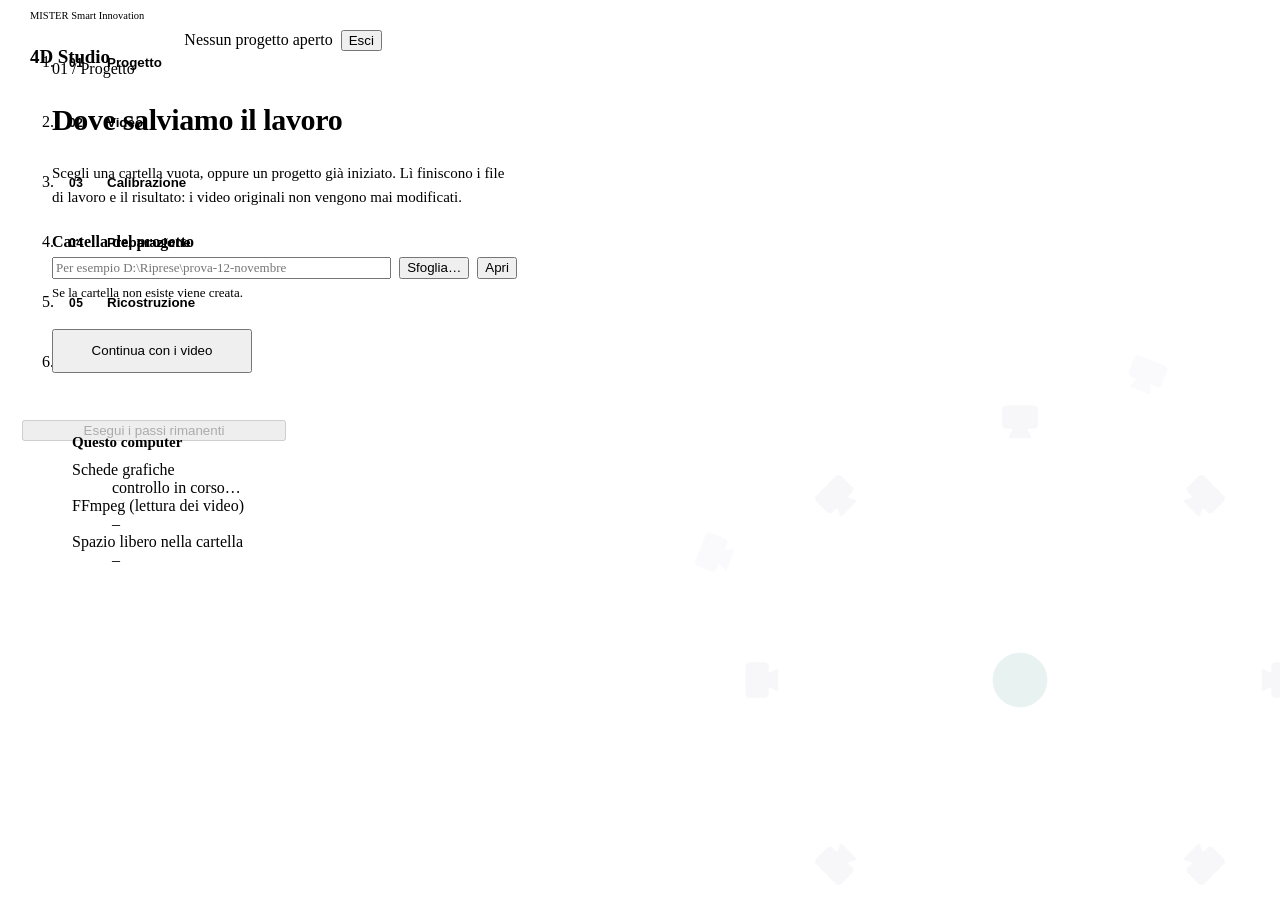
==== src/mister4d/studio/app.html @ fcc140bd "Add MISTER 4D Studio and the MISTER palette MISTER 4D Studio is a guided page for operators who do n" ====
<!doctype html>
<html lang="it">
<head>
<meta charset="utf-8">
<meta name="viewport" content="width=device-width, initial-scale=1">
<meta name="studio-token" content="{{TOKEN}}">
<title>MISTER 4D Studio</title>
<link rel="stylesheet" href="theme.css">
<link rel="stylesheet" href="app.css">
</head>
<body data-theme="light">

<!-- The rig of the MISTER guide: eight cameras around the subject, four raised and offset. -->
<div class="backdrop" aria-hidden="true">
  <svg viewBox="0 0 780 780">
    <circle cx="390" cy="390" r="250"/>
    <circle cx="390" cy="390" r="318" stroke-dasharray="3 9"/>
    <g id="rigCameras"></g>
    <circle class="subject" cx="390" cy="390" r="26"/>
  </svg>
</div>

<header class="panel topbar">
  <div class="brand">
    <p class="eyebrow">MISTER Smart Innovation</p>
    <h1>4D Studio</h1>
  </div>
  <p id="projectName" class="project">Nessun progetto aperto</p>
  <button id="openProject" class="btn quiet" type="button" hidden>Apri la cartella</button>
  <button id="quit" class="btn quiet" type="button">Esci</button>
</header>

<nav class="panel rail" aria-label="Passi del lavoro">
  <ol id="rail"></ol>
  <div class="rail-foot">
    <button id="runAll" class="btn" type="button" disabled>Esegui i passi rimanenti</button>
    <p id="runAllHint" class="hint"></p>
  </div>
</nav>

<main class="panel stage" id="stage" tabindex="-1">

  <section class="step" data-step="progetto" aria-labelledby="t-progetto">
    <p class="eyebrow">01 / Progetto</p>
    <h2 id="t-progetto">Dove salviamo il lavoro</h2>
    <p class="lead">Scegli una cartella vuota, oppure un progetto già iniziato. Lì finiscono i file di lavoro
      e il risultato: i video originali non vengono mai modificati.</p>
    <div class="field">
      <label for="projectPath">Cartella del progetto</label>
      <div class="path-row">
        <input id="projectPath" type="text" autocomplete="off" spellcheck="false"
               placeholder="Per esempio D:\Riprese\prova-12-novembre">
        <button id="pickProject" class="btn" type="button">Sfoglia…</button>
        <button id="useProject" class="btn primary" type="button">Apri</button>
      </div>
      <p class="hint" id="projectHint">Se la cartella non esiste viene creata.</p>
    </div>
    <div class="result" id="computer">
      <h3>Questo computer</h3>
      <dl class="rows">
        <div><dt>Schede grafiche</dt><dd id="sysGpu">controllo in corso…</dd></div>
        <div><dt>FFmpeg (lettura dei video)</dt><dd id="sysFfmpeg">–</dd></div>
        <div><dt>Spazio libero nella cartella</dt><dd id="sysDisk">–</dd></div>
      </dl>
      <p class="note" id="sysNote" hidden></p>
    </div>
  </section>

  <section class="step" data-step="video" aria-labelledby="t-video" hidden>
    <p class="eyebrow">02 / Video</p>
    <h2 id="t-video">Indica le riprese</h2>
    <p class="lead">Servono tre riprese fatte con le stesse camere, ognuna in una cartella con un file per
      camera. Il nome del file è il nome della camera e deve essere lo stesso nelle tre cartelle
      (cam01, cam02, …).</p>
    <ol class="clips">
      <li data-clip="calib">
        <div class="clip-head"><h3>Pannello di calibrazione</h3>
          <p class="hint">Il pannello a riquadri mosso dentro il volume di ripresa.</p></div>
        <div class="path-row"><input type="text" data-path aria-label="Cartella del pannello di calibrazione"
          autocomplete="off" spellcheck="false" placeholder="Cartella con i video">
          <button class="btn" type="button" data-pick>Sfoglia…</button></div>
        <p class="found" data-found></p>
      </li>
      <li data-clip="empty">
        <div class="clip-head"><h3>Set vuoto</h3>
          <p class="hint">Pochi secondi senza soggetto, con la stessa luce della ripresa.</p></div>
        <div class="path-row"><input type="text" data-path aria-label="Cartella del set vuoto"
          autocomplete="off" spellcheck="false" placeholder="Cartella con i video">
          <button class="btn" type="button" data-pick>Sfoglia…</button></div>
        <p class="found" data-found></p>
      </li>
      <li data-clip="take">
        <div class="clip-head"><h3>Ripresa del soggetto</h3>
          <p class="hint">La scena da ricostruire.</p></div>
        <div class="path-row"><input type="text" data-path aria-label="Cartella della ripresa del soggetto"
          autocomplete="off" spellcheck="false" placeholder="Cartella con i video">
          <button class="btn" type="button" data-pick>Sfoglia…</button></div>
        <p class="found" data-found></p>
      </li>
    </ol>
    <div class="problem" id="videoProblems" role="alert" hidden></div>

    <fieldset class="field">
      <legend>Come sono sincronizzate le camere?</legend>
      <div class="choices stack" role="radiogroup">
        <label><input type="radio" name="sync" value="none"><span><b>Via hardware</b>
          <small>trigger o genlock, registrazione avviata insieme</small></span></label>
        <label><input type="radio" name="sync" value="audio"><span><b>Battito di mani</b>
          <small>all'inizio di ogni ripresa, con l'audio registrato</small></span></label>
        <label><input type="radio" name="sync" value="flash"><span><b>Flash o luce accesa di colpo</b>
          <small>visibile da tutte le camere</small></span></label>
      </div>
    </fieldset>
    <div class="field narrow">
      <label for="opt-skip_frames">Fotogrammi da scartare all'inizio</label>
      <input id="opt-skip_frames" data-option="skip_frames" type="number" min="0" step="1" inputmode="numeric">
      <p class="hint">Per togliere il battito di mani, il flash o l'ingresso del soggetto.</p>
    </div>
    <div class="actions"><button class="btn primary" type="button" data-run="video">Controlla i video ed estrai i fotogrammi</button></div>
    <div class="aside" id="exampleBox" hidden>
      <h3>Non hai ancora delle riprese?</h3>
      <p>Puoi provare tutto il percorso con riprese di esempio: un manichino animato visto da quattro
        camere virtuali, con pannello di calibrazione e set vuoto. Per crearle servono alcuni minuti.</p>
      <div class="actions"><button id="makeExample" class="btn" type="button">Crea le riprese di esempio</button></div>
    </div>
  </section>

  <section class="step" data-step="calibrazione" aria-labelledby="t-calibrazione" hidden>
    <p class="eyebrow">03 / Calibrazione</p>
    <h2 id="t-calibrazione">Dove guarda ogni camera</h2>
    <p class="lead">Dal video del pannello si ricavano l'ottica e la posizione di ogni camera. Misura con un
      calibro un riquadro del pannello stampato: è il pannello a fissare la scala di tutto.</p>
    <div class="field-grid">
      <div class="field narrow">
        <label for="opt-square_cm">Lato di un riquadro</label>
        <div class="unit"><input id="opt-square_cm" data-option="square_cm" type="number" min="0.5" step="0.01" inputmode="decimal"><span>cm</span></div>
      </div>
      <div class="field narrow">
        <label for="opt-marker_cm">Lato di un marker</label>
        <div class="unit"><input id="opt-marker_cm" data-option="marker_cm" type="number" min="0.5" step="0.01" inputmode="decimal"><span>cm</span></div>
        <p class="hint">Il quadrato con il disegno dentro il riquadro.</p>
      </div>
    </div>
    <details class="fold advanced">
      <summary>Opzioni avanzate</summary>
      <div class="field-grid">
        <div class="field narrow"><label for="opt-squares_x">Riquadri in larghezza</label>
          <input id="opt-squares_x" data-option="squares_x" type="number" min="3" step="1" inputmode="numeric"></div>
        <div class="field narrow"><label for="opt-squares_y">Riquadri in altezza</label>
          <input id="opt-squares_y" data-option="squares_y" type="number" min="3" step="1" inputmode="numeric"></div>
        <div class="field narrow"><label for="opt-dictionary">Tipo di marker</label>
          <select id="opt-dictionary" data-option="dictionary">
            <option>DICT_4X4_50</option><option>DICT_4X4_100</option><option>DICT_5X5_50</option>
            <option>DICT_5X5_100</option><option>DICT_6X6_50</option><option>DICT_6X6_100</option>
          </select></div>
        <div class="field narrow"><label for="opt-floor_frame">Fotogramma con il pannello a terra</label>
          <input id="opt-floor_frame" data-option="floor_frame" data-empty="null" type="number" min="0" step="1" inputmode="numeric" placeholder="nessuno">
          <p class="hint">Se indicato, il pavimento diventa la quota zero.</p></div>
      </div>
    </details>
    <div class="actions"><button class="btn primary" type="button" data-run="calibrazione">Calibra le camere</button></div>
  </section>

  <section class="step" data-step="preparazione" aria-labelledby="t-preparazione" hidden>
    <p class="eyebrow">04 / Preparazione</p>
    <h2 id="t-preparazione">Isolare il soggetto</h2>
    <p class="lead">Si corregge la distorsione delle ottiche e si separa il soggetto dallo sfondo, confrontando
      ogni fotogramma con il set vuoto.</p>
    <fieldset class="field">
      <legend>Risoluzione di lavoro</legend>
      <div class="choices segmented" role="radiogroup">
        <label><input type="radio" name="downscale" value="1"><span>Piena</span></label>
        <label><input type="radio" name="downscale" value="2"><span>Metà</span></label>
        <label><input type="radio" name="downscale" value="4"><span>Un quarto</span></label>
      </div>
      <p class="hint">Più bassa è più veloce ma con meno dettaglio. Per una prima prova va bene metà.</p>
      <p class="note warn" id="resolutionNote" hidden>Su questo computer non c'è una scheda grafica NVIDIA: scegli
        «Un quarto», altrimenti la ricostruzione richiede molte ore.</p>
    </fieldset>
    <details class="fold advanced">
      <summary>Opzioni avanzate</summary>
      <div class="field-grid">
        <div class="field narrow"><label for="opt-mask_threshold">Soglia delle maschere</label>
          <input id="opt-mask_threshold" data-option="mask_threshold" type="number" min="4" max="120" step="1" inputmode="numeric">
          <p class="hint">Abbassala se nell'anteprima mancano parti del soggetto, alzala se resta dello sfondo.</p></div>
        <label class="check"><input type="checkbox" data-option="keep_shadows"><span>Non togliere le ombre a terra</span></label>
      </div>
    </details>
    <div class="actions"><button class="btn primary" type="button" data-run="preparazione">Prepara immagini e maschere</button></div>
  </section>

  <section class="step" data-step="ricostruzione" aria-labelledby="t-ricostruzione" hidden>
    <p class="eyebrow">05 / Ricostruzione</p>
    <h2 id="t-ricostruzione">Costruire la scena 4D</h2>
    <p class="lead">È il passo lungo: il computer ottimizza la scena usando tutte le schede grafiche. Secondo
      la durata della ripresa e la risoluzione può richiedere da qualche minuto a qualche ora.</p>
    <p class="note warn" id="reducedNote" hidden>Su questo computer non c'è una scheda grafica NVIDIA: la
      ricostruzione viene fatta in versione ridotta, con meno dettaglio e meno passi. Serve a provare il
      percorso, non a giudicare la qualità.</p>
    <div class="field">
      <label for="opt-holdout">Camera di verifica</label>
      <select id="opt-holdout" data-option="holdout"><option value="">Nessuna: usa tutte le camere</option></select>
      <p class="hint">Una camera tenuta fuori permette di misurare la qualità da un punto di vista nuovo, ma
        toglie informazione. Per il risultato da consegnare scegli «Nessuna».</p>
    </div>
    <label class="check"><input type="checkbox" data-option="learn_time_offsets">
      <span>Le camere non hanno sincronizzazione hardware: stima gli scarti di tempo tra una e l'altra</span></label>
    <details class="fold advanced">
      <summary>Opzioni avanzate</summary>
      <div class="field-grid">
        <div class="field narrow"><label for="opt-iterations">Numero di passi</label>
          <input id="opt-iterations" data-option="iterations" data-empty="null" type="number" min="50" step="50" inputmode="numeric" placeholder="automatico">
          <p class="hint">Automatico: 250 per fotogramma, almeno 7000.</p></div>
        <div class="field narrow"><label for="opt-devices">Schede grafiche da usare</label>
          <input id="opt-devices" data-option="devices" type="text" autocomplete="off" spellcheck="false" placeholder="tutte">
          <p class="hint">Per esempio cuda:0 per usarne una sola.</p></div>
      </div>
    </details>
    <div class="actions"><button class="btn primary" type="button" data-run="ricostruzione">Avvia la ricostruzione</button></div>
  </section>

  <section class="step" data-step="risultato" aria-labelledby="t-risultato" hidden>
    <p class="eyebrow">06 / Risultato</p>
    <h2 id="t-risultato">Guardare e consegnare</h2>
    <p class="lead">Si creano il player, un file unico da aprire con doppio clic, e un video dimostrativo.
      Se hai tenuto una camera di verifica viene misurata anche la qualità.</p>
    <div class="actions"><button class="btn primary" type="button" data-run="risultato">Crea player e video</button></div>
  </section>
</main>

<div id="toast" class="panel toast" role="alert" hidden></div>
<script src="app.js"></script>
</body>
</html>
---- src/mister4d/studio/app.css ----
/* MISTER 4D Studio layout. Colours, controls and panels come from theme.css. */

:root { --rail: 272px; --bar: 64px; }
html, body { overflow: hidden; }

/* The rig drawing gives the frosted panels something to sit on, and says what the tool is for. */
.backdrop { position: fixed; inset: 0; z-index: 0; pointer-events: none; overflow: hidden; }
.backdrop svg { position: absolute; right: -150px; bottom: -190px; width: 820px; height: 820px;
  fill: none; stroke: var(--mister-viola); stroke-width: 2; opacity: .5; }
.backdrop rect, .backdrop .lens { fill: rgba(100, 83, 148, .10); }
.backdrop .raised { opacity: .55; }
.backdrop .subject { fill: rgba(36, 135, 127, .22); stroke: var(--mister-verde); }

.panel { position: fixed; z-index: 1; }

/* -------------------------------------------------------------- top bar */
.topbar { top: var(--edge); left: var(--edge); right: var(--edge); height: var(--bar);
  display: flex; align-items: center; gap: 8px; padding: 0 12px 0 22px; }
.brand { display: flex; flex-direction: column; justify-content: center; margin-right: 12px; white-space: nowrap; }
.brand .eyebrow { font-size: 10.5px; line-height: 1.3; }
.brand h1 { font-size: 19px; line-height: 1.2; font-weight: 700; letter-spacing: -.005em; }
.project { flex: 1; min-width: 0; padding-left: 20px; border-left: 1px solid var(--stroke);
  color: var(--text-2); overflow: hidden; text-overflow: ellipsis; white-space: nowrap; }
.project b { color: var(--text); font-weight: 600; }

/* ----------------------------------------------------------------- rail */
.rail { top: calc(var(--edge) + var(--bar) + var(--gap)); left: var(--edge); bottom: var(--edge); width: var(--rail);
  display: flex; flex-direction: column; padding: 10px; }
#rail { flex: 1; display: flex; flex-direction: column; gap: 2px; overflow-y: auto; }
.step-link { display: grid; grid-template-columns: 30px 1fr 22px; align-items: center; column-gap: 8px;
  width: 100%; min-height: 58px; padding: 8px 10px; border: 1px solid transparent; border-radius: var(--r-control);
  background: transparent; text-align: left; cursor: pointer;
  transition: background-color .15s var(--ease), border-color .15s var(--ease); }
.step-link:hover { background: var(--fill); }
.step-link[aria-current="step"] { background: var(--selected); border-color: var(--selected-stroke); }
.step-link .num { font-size: 12px; font-weight: 700; letter-spacing: .05em; color: var(--identity);
  font-variant-numeric: tabular-nums; }
.step-link .name { display: block; font-weight: 600; line-height: 1.3; }
.step-link .state { display: block; font-size: 12px; color: var(--text-3); line-height: 1.35; }
.step-link .mark { width: 20px; height: 20px; border-radius: 50%; border: 1.5px solid var(--stroke-strong);
  display: grid; place-items: center; color: transparent; }
.step-link .mark svg { width: 12px; height: 12px; stroke-width: 3; }
.step-link[data-status="done"] .mark { background: var(--accent-fill); border-color: var(--accent-fill); color: #fff; }
.step-link[data-status="done"] .state { color: var(--accent); }
.step-link[data-status="error"] .mark { border-color: var(--danger); color: var(--danger); }
.step-link[data-status="error"] .state { color: var(--danger); }
/* No spinner, on purpose: this page stays open for hours beside a training
   that needs the whole machine, and a frosted page that animates keeps a
   renderer busy. What is running is marked, and the clock in the step ticks. */
.step-link[data-status="running"] .mark { border-color: var(--accent-fill);
  background: radial-gradient(circle, var(--accent-fill) 0 4px, transparent 4.5px); }
.step-link[data-status="running"] .state { color: var(--accent); }
.rail-foot { padding: 12px 4px 4px; border-top: 1px solid var(--stroke); }
.rail-foot .btn { width: 100%; }
.rail-foot .hint { margin-top: 8px; font-size: 12px; text-align: center; }

/* ---------------------------------------------------------------- stage */
.stage { top: calc(var(--edge) + var(--bar) + var(--gap)); left: calc(var(--edge) + var(--rail) + var(--gap));
  right: var(--edge); bottom: var(--edge); overflow-y: auto; padding: 36px 44px 48px; outline: none; }
.step { max-width: 720px; }
.step > .eyebrow { margin-bottom: 8px; }
.step h2 { font-size: 30px; line-height: 1.15; font-weight: 700; letter-spacing: -.012em; }
.lead { margin-top: 10px; max-width: 62ch; font-size: 15px; line-height: 1.55; color: var(--text-2); }
.step h3 { font-size: 15px; font-weight: 650; }
.hint { font-size: 13px; color: var(--text-3); }

.field { margin: 24px 0 0; padding: 0; border: 0; min-width: 0; }
.field > label, .field > legend { display: block; margin-bottom: 6px; padding: 0; font-weight: 600; }
.field > .hint { margin-top: 6px; max-width: 58ch; }
.field.narrow input, .field.narrow select { width: 100%; max-width: 220px; }
.field select { width: 100%; max-width: 420px; }
.field-grid { display: grid; grid-template-columns: repeat(auto-fill, minmax(220px, 1fr)); column-gap: 24px; align-items: start; }
.unit { display: flex; align-items: center; gap: 8px; }
.unit input { width: 120px; }
.unit span { color: var(--text-3); }
.path-row { display: flex; gap: 8px; }
.path-row input { flex: 1; min-width: 0; font-family: var(--mono); font-size: 13px; }

.choices.stack { flex-direction: column; max-width: 520px; }
.choices.stack span { justify-content: flex-start; flex-wrap: wrap; column-gap: 10px; row-gap: 0;
  min-height: 52px; padding: 8px 14px; white-space: normal; }
.choices.stack b { font-weight: 600; color: var(--text); }
.choices.stack small { font-size: 13px; }
.choices.segmented { max-width: 360px; }

input[type="text"]:disabled, input[type="number"]:disabled, select:disabled,
.choices input:disabled + span { opacity: .55; }
input:disabled, select:disabled { cursor: not-allowed; }
.lead + .note { margin-top: 12px; }
.check { display: flex; align-items: flex-start; gap: 10px; margin-top: 24px; max-width: 60ch; cursor: pointer; }
.check input { width: 18px; height: 18px; margin: 2px 0 0; flex: none; accent-color: var(--mister-viola); }

.clips { margin-top: 24px; display: grid; gap: 10px; }
.clips li { padding: 16px 18px; border: 1px solid var(--stroke); border-radius: var(--r-control); background: var(--glass-solid); }
.clip-head { display: flex; flex-wrap: wrap; align-items: baseline; column-gap: 12px; margin-bottom: 10px; }
.found { margin-top: 8px; font-size: 13px; color: var(--text-3); }
.found.ok { color: var(--accent); }

.actions { display: flex; flex-wrap: wrap; align-items: center; gap: 12px; margin-top: 28px; }
.actions .btn.primary { min-width: 200px; height: 44px; }
.blocked-note { color: var(--text-3); font-size: 13px; }

/* Outcome of a step: what happened, in words, then the numbers. */
.result, .aside { margin-top: 28px; padding: 18px 20px; border: 1px solid var(--stroke);
  border-radius: var(--r-control); background: var(--glass-solid); }
.result h3, .aside h3 { margin-bottom: 8px; }
.result p + p, .aside p + p { margin-top: 8px; }
.aside p { color: var(--text-2); max-width: 60ch; }
.aside .actions { margin-top: 14px; }
.verdict { display: inline-flex; align-items: center; gap: 8px; font-weight: 650; }
.verdict::before { content: ""; width: 10px; height: 10px; border-radius: 50%; background: var(--accent-fill); }
.verdict.fair::before { background: var(--warning); }
.verdict.poor::before { background: var(--danger); }
.result .rows { margin-top: 10px; }
.result .note, .note { margin-top: 10px; font-size: 13px; color: var(--text-2); max-width: 62ch; }
.note.warn { color: var(--warning); }
.result table { width: 100%; margin-top: 12px; border-collapse: collapse; font-size: 13px; }
.result th { padding: 8px 10px; text-align: left; font-weight: 600; color: var(--on-primary); background: var(--primary); }
.result th:first-child { border-radius: 6px 0 0 6px; }
.result th:last-child { border-radius: 0 6px 6px 0; }
.result td { padding: 9px 10px; vertical-align: top; border-bottom: 1px solid var(--stroke); }
.result tr:last-child td { border-bottom: 0; }
.result td.num { font-variant-numeric: tabular-nums; white-space: nowrap; }
.result figure { margin-top: 14px; }
.result figure img, .result video { display: block; width: 100%; border-radius: 8px; background: var(--mister-inchiostro); }
.result figcaption { margin-top: 8px; font-size: 13px; color: var(--text-3); max-width: 62ch; }
.deliver { display: flex; flex-wrap: wrap; gap: 10px; margin-top: 14px; }

.problem { margin-top: 20px; padding: 14px 18px; border: 1px solid var(--danger); border-left-width: 4px;
  border-radius: var(--r-control); background: var(--glass-solid); }
.problem strong { display: block; margin-bottom: 4px; color: var(--danger); }
.problem ul { margin: 0; padding-left: 18px; list-style: disc; }

.progress { margin-top: 24px; padding: 18px 20px; border: 1px solid var(--stroke);
  border-radius: var(--r-control); background: var(--glass-solid); }
.progress .what { font-weight: 600; }
.progress .bar { height: 8px; margin: 12px 0 10px; border-radius: 4px; background: var(--track); overflow: hidden; }
.progress .bar i { display: block; height: 100%; width: 0; border-radius: 4px; background: var(--accent-fill);
  transition: width .4s var(--ease); }
/* Unknown length: a segment that moves one notch each time the state is read. */
.progress .bar.unknown i { width: 12.5%; transition: none; }
.progress .line { display: flex; flex-wrap: wrap; justify-content: space-between; align-items: center; gap: 8px 16px;
  font-size: 13px; color: var(--text-2); font-variant-numeric: tabular-nums; }

/* Folded away: options most sessions never touch, and the technical log. */
details.fold { margin-top: 24px; border-top: 1px solid var(--stroke); border-bottom: 1px solid var(--stroke); }
details.fold > .field-grid { margin-bottom: 20px; }
details.fold .field-grid .field { margin-top: 8px; }
details.fold .check { margin-top: 30px; }
details.tech { margin-top: 28px; }
details.inner { margin-top: 14px; }
details.inner > table { margin: 0 0 16px; }
.outcome { scroll-margin-top: 16px; }
.outcome:empty { display: none; }
pre.log { max-height: 320px; margin: 0 0 20px; padding: 14px 16px; overflow: auto; border-radius: 8px;
  background: var(--mister-inchiostro); color: #dcd8ea; font: 12px/1.55 var(--mono); white-space: pre-wrap; word-break: break-word; }

.toast { left: 50%; bottom: 28px; z-index: 5; transform: translateX(-50%); max-width: min(560px, calc(100vw - 32px));
  padding: 12px 18px; border-color: var(--danger); background: var(--glass-solid); }

.goodbye { position: fixed; inset: 0; z-index: 10; display: grid; place-content: center; gap: 8px; text-align: center;
  background: var(--bg); }
.goodbye h2 { font-size: 26px; }
.goodbye p { color: var(--text-2); }

/* ----------------------------------------------------------- responsive */
@media (max-width: 899px) {
  html, body { overflow: auto; }
  .panel { position: static; }
  html, body { height: auto; min-height: 100%; }
  body { padding: 10px; display: grid; grid-template-columns: minmax(0, 1fr); align-content: start; gap: 10px; }
  .topbar { height: auto; display: grid; grid-template-columns: minmax(0, 1fr) auto; align-items: center;
    gap: 4px 8px; padding: 12px 14px; }
  .brand { grid-area: 1 / 1; margin-right: 0; }
  #quit { grid-area: 1 / 2; }
  .project { grid-area: 2 / 1; padding: 0; border-left: 0; }
  #openProject { grid-area: 2 / 2; }
  .rail { width: auto; }
  #rail { flex-direction: row; overflow-x: auto; scrollbar-width: thin; }
  #rail li { flex: none; }
  .rail-foot { border-top: 0; padding-top: 8px; }
  .step-link { grid-template-columns: 26px auto 20px; min-width: 190px; }
  .stage { padding: 24px 20px 32px; overflow: visible; }
  .step h2 { font-size: 24px; }
  .toast { position: fixed; }
  .path-row { flex-wrap: wrap; }
  .path-row input { flex-basis: 100%; }
}
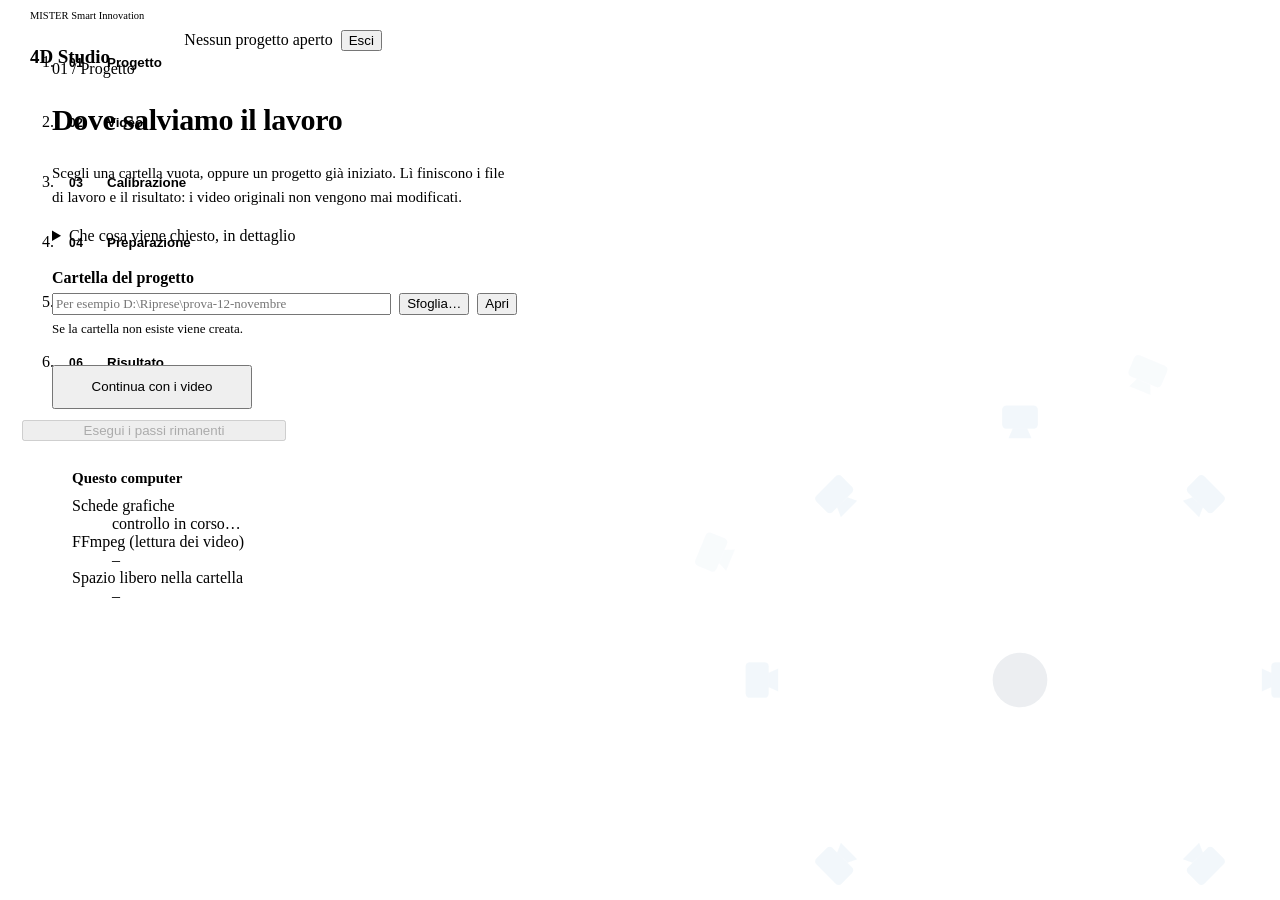
==== commit 15d68c32: "Explain each request in detail, light-only player, plain guide Studio: every step has a folded "Che " ====
--- a/src/mister4d/studio/app.html
+++ b/src/mister4d/studio/app.html
@@ -8,7 +8,7 @@
 <link rel="stylesheet" href="theme.css">
 <link rel="stylesheet" href="app.css">
 </head>
-<body data-theme="light">
+<body>
 
 <!-- The rig of the MISTER guide: eight cameras around the subject, four raised and offset. -->
 <div class="backdrop" aria-hidden="true">
@@ -45,6 +45,19 @@
     <h2 id="t-progetto">Dove salviamo il lavoro</h2>
     <p class="lead">Scegli una cartella vuota, oppure un progetto già iniziato. Lì finiscono i file di lavoro
       e il risultato: i video originali non vengono mai modificati.</p>
+    <details class="fold explain">
+      <summary>Che cosa viene chiesto, in dettaglio</summary>
+      <dl class="explain">
+        <div><dt>La cartella del progetto</dt>
+          <dd>È il posto dove il programma scrive tutto quello che produce: le immagini estratte dai video, la calibrazione, la scena e il risultato. Usa una cartella diversa per ogni ripresa. I video originali restano dove sono e non vengono toccati.</dd></div>
+        <div><dt>Dove metterla</dt>
+          <dd>Su un disco interno veloce e con molto spazio libero. Da ogni video vengono estratte tutte le immagini, una per fotogramma: pochi secondi di ripresa in alta risoluzione con più camere occupano già alcuni gigabyte.</dd></div>
+        <div><dt>Riprendere un lavoro</dt>
+          <dd>Indicando una cartella già usata, il programma ritrova le scelte fatte e i passi già completati, e riparte da lì.</dd></div>
+        <div><dt>Questo computer</dt>
+          <dd>Le schede grafiche NVIDIA fanno il lavoro pesante della ricostruzione: senza, si può solo provare il percorso in versione ridotta. FFmpeg è il programma che legge i file video: se manca va rilanciata l'installazione.</dd></div>
+      </dl>
+    </details>
     <div class="field">
       <label for="projectPath">Cartella del progetto</label>
       <div class="path-row">
@@ -72,6 +85,25 @@
     <p class="lead">Servono tre riprese fatte con le stesse camere, ognuna in una cartella con un file per
       camera. Il nome del file è il nome della camera e deve essere lo stesso nelle tre cartelle
       (cam01, cam02, …).</p>
+    <details class="fold explain">
+      <summary>Che cosa viene chiesto, in dettaglio</summary>
+      <dl class="explain">
+        <div><dt>Perché tre riprese</dt>
+          <dd>Il pannello serve a capire dove si trova e come è orientata ogni camera. Il set vuoto serve a distinguere il soggetto dallo sfondo. La ripresa del soggetto è la scena da ricostruire. Tra una ripresa e l'altra le camere non vanno toccate: stessa posizione, stesso zoom, stesso fuoco, stessa risoluzione. Se una camera viene spostata, le tre riprese vanno rifatte.</dd></div>
+        <div><dt>Come preparare le cartelle</dt>
+          <dd>Una cartella per ripresa, con dentro un file video per camera. Il nome del file è il nome della camera e deve essere identico nelle tre cartelle: per esempio cam01.mp4, cam02.mp4, cam03.mp4. Vanno bene i formati video comuni (MP4, MOV, MKV, MXF).</dd></div>
+        <div><dt>Pannello di calibrazione</dt>
+          <dd>Una persona muove lentamente il pannello stampato dentro lo spazio in cui starà il soggetto, a varie altezze e inclinandolo in direzioni diverse, per 30–60 secondi. Ogni camera deve vederlo più volte, e ogni volta insieme a una camera vicina: è così che le camere vengono collegate tra loro. Il file del pannello da stampare si crea al passo 03.</dd></div>
+        <div><dt>Set vuoto</dt>
+          <dd>Qualche secondo dello spazio di ripresa senza nessuno dentro, con le stesse luci e le stesse impostazioni della ripresa vera. Tutto ciò che cambia rispetto a questo momento verrà considerato parte del soggetto.</dd></div>
+        <div><dt>Sincronizzazione</dt>
+          <dd>Tutte le camere devono mostrare lo stesso istante nello stesso fotogramma. Con trigger o genlock lo fanno già: scegli «Via hardware». Altrimenti il programma riallinea i video cercando un evento comune: un battito di mani forte e secco, se ogni camera registra l'audio, oppure un flash o una luce accesa di colpo, visibile da tutte. L'evento va fatto all'inizio della ripresa del pannello e di quella del soggetto. Il riallineamento è preciso al fotogramma: può restare uno scarto più piccolo, che conta solo con movimenti veloci e si può correggere al passo 05.</dd></div>
+        <div><dt>Fotogrammi da scartare all'inizio</dt>
+          <dd>Dopo l'allineamento, i primi fotogrammi contengono il battito di mani o il flash, e spesso il soggetto che si mette in posizione. Indica quanti saltarne: a 30 fotogrammi al secondo, 30 fotogrammi sono un secondo.</dd></div>
+        <div><dt>Che cosa fa questo passo</dt>
+          <dd>Controlla che i video abbiano la stessa cadenza e la stessa risoluzione, li allinea e ne estrae le immagini. Se una camera ha perso dei fotogrammi durante la registrazione lo segnala, e quegli istanti vengono scartati.</dd></div>
+      </dl>
+    </details>
     <ol class="clips">
       <li data-clip="calib">
         <div class="clip-head"><h3>Pannello di calibrazione</h3>
@@ -130,6 +162,25 @@
     <h2 id="t-calibrazione">Dove guarda ogni camera</h2>
     <p class="lead">Dal video del pannello si ricavano l'ottica e la posizione di ogni camera. Misura con un
       calibro un riquadro del pannello stampato: è il pannello a fissare la scala di tutto.</p>
+    <details class="fold explain">
+      <summary>Che cosa viene chiesto, in dettaglio</summary>
+      <dl class="explain">
+        <div><dt>Il pannello</dt>
+          <dd>È una scacchiera con un disegno diverso in ogni casella bianca: guardandolo, il programma riconosce ogni punto senza ambiguità. Va stampato al 100%, senza adattamento alla pagina, e incollato su un supporto rigido e opaco: se si piega o riflette la luce, la calibrazione peggiora. <span id="boardSize"></span></dd>
+          <dd class="explain-actions">
+            <button id="makeBoard" class="btn" type="button">Crea il file del pannello da stampare</button>
+            <span id="boardDone" class="hint" role="status"></span>
+          </dd></div>
+        <div><dt>Lato di un riquadro</dt>
+          <dd>Dopo la stampa, misura con un calibro o un righello il lato di una casella (nere e bianche sono uguali) e scrivilo in centimetri. Le stampanti non rispettano mai esattamente le misure: conta quella reale. Da questo numero dipende la scala di tutta la scena: se è sbagliato la ricostruzione funziona lo stesso, ma le dimensioni non sono quelle vere.</dd></div>
+        <div><dt>Lato di un marker</dt>
+          <dd>Il marker è il quadrato con il disegno dentro la casella bianca, più piccolo della casella. Si misura allo stesso modo.</dd></div>
+        <div><dt>Opzioni avanzate</dt>
+          <dd>Il numero di riquadri e il tipo di marker descrivono com'è fatto il pannello: cambiali solo se usi un pannello diverso da quello creato qui. «Fotogramma con il pannello a terra» serve se durante la ripresa hai appoggiato per un momento il pannello piatto sul pavimento, al centro della scena e con la stampa verso l'alto: indicando quel fotogramma il pavimento diventa la quota zero. Il numero è quello del file immagine corrispondente, nella cartella lavoro/calibrazione/frames del progetto. Senza, la verticale viene dedotta dall'orientamento delle camere.</dd></div>
+        <div><dt>Che cosa esce</dt>
+          <dd>L'errore in pixel dice di quanto, in media, la posizione ricalcolata dei punti del pannello si scosta da quella vista nelle immagini: sotto mezzo pixel è buono, sopra un pixel la scena viene sfocata. La copertura dice se tra due camere vicine resta un angolo troppo ampio: da quel lato il soggetto può risultare più largo del vero.</dd></div>
+      </dl>
+    </details>
     <div class="field-grid">
       <div class="field narrow">
         <label for="opt-square_cm">Lato di un riquadro</label>
@@ -166,6 +217,23 @@
     <h2 id="t-preparazione">Isolare il soggetto</h2>
     <p class="lead">Si corregge la distorsione delle ottiche e si separa il soggetto dallo sfondo, confrontando
       ogni fotogramma con il set vuoto.</p>
+    <details class="fold explain">
+      <summary>Che cosa viene chiesto, in dettaglio</summary>
+      <dl class="explain">
+        <div><dt>Risoluzione di lavoro</dt>
+          <dd>Le immagini possono essere usate così come sono oppure rimpicciolite. Piena dà il massimo dettaglio ma richiede più tempo e più memoria della scheda grafica. Metà va bene per le prime prove. Un quarto serve per controllare in fretta che tutto il percorso funzioni.</dd></div>
+        <div><dt>Correzione delle ottiche</dt>
+          <dd>Ogni obiettivo deforma un po' l'immagine, soprattutto ai bordi. Con i dati della calibrazione le immagini vengono raddrizzate, così quello che vedono camere diverse può essere confrontato.</dd></div>
+        <div><dt>Maschere</dt>
+          <dd>Per ogni immagine il programma segna quali punti appartengono al soggetto, confrontandola con il set vuoto: è soggetto ciò che è cambiato. Per questo le luci non devono cambiare tra set vuoto e ripresa, e il soggetto non dovrebbe avere lo stesso colore dello sfondo.</dd></div>
+        <div><dt>Soglia delle maschere</dt>
+          <dd>Dice quanto un punto deve essere diverso dal set vuoto per contare come soggetto. Con un valore basso si prende tutto il soggetto ma anche ombre e disturbi; con un valore alto la maschera è più pulita ma può perdere le parti del soggetto simili allo sfondo.</dd></div>
+        <div><dt>Ombre a terra</dt>
+          <dd>L'ombra che il soggetto proietta sul pavimento cambia l'immagine ma non è il soggetto, e di norma viene tolta. Se insieme all'ombra spariscono parti scure vicine al pavimento, come le scarpe, spunta «Non togliere le ombre a terra».</dd></div>
+        <div><dt>Come leggere l'anteprima</dt>
+          <dd>Ogni riga è una camera, in tre momenti della ripresa. Il soggetto deve restare intero e in piena luce, lo sfondo scurito. È il controllo più utile di tutto il percorso: una maschera sbagliata si ritrova nel risultato.</dd></div>
+      </dl>
+    </details>
     <fieldset class="field">
       <legend>Risoluzione di lavoro</legend>
       <div class="choices segmented" role="radiogroup">
@@ -197,6 +265,23 @@
     <p class="note warn" id="reducedNote" hidden>Su questo computer non c'è una scheda grafica NVIDIA: la
       ricostruzione viene fatta in versione ridotta, con meno dettaglio e meno passi. Serve a provare il
       percorso, non a giudicare la qualità.</p>
+    <details class="fold explain">
+      <summary>Che cosa viene chiesto, in dettaglio</summary>
+      <dl class="explain">
+        <div><dt>Che cosa succede</dt>
+          <dd>Dalle sagome viste dalle camere si ricava prima una forma grezza del soggetto, istante per istante. Poi la scena viene descritta con moltissime piccole macchie colorate e sfumate, le gaussiane, che vengono spostate e corrette migliaia di volte finché le immagini calcolate dal punto di vista di ogni camera assomigliano il più possibile a quelle vere.</dd></div>
+        <div><dt>Camera di verifica</dt>
+          <dd>Una camera messa da parte non viene usata per costruire la scena. Alla fine il programma calcola che cosa si vedrebbe dal suo punto di vista e lo confronta con ciò che quella camera ha davvero ripreso: è una misura onesta della qualità. Ha un costo: con poche camere, toglierne una peggiora il risultato. Usala nelle prove; per la versione da consegnare scegli «Nessuna».</dd></div>
+        <div><dt>Scarti di tempo tra le camere</dt>
+          <dd>Senza sincronizzazione hardware le camere scattano in momenti leggermente diversi, fino a mezzo fotogramma. Con movimenti veloci le parti in moto appaiono sdoppiate. Spuntando la casella, il programma stima il piccolo ritardo di ogni camera e ne tiene conto. Funziona solo se nella scena c'è movimento.</dd></div>
+        <div><dt>Numero di passi</dt>
+          <dd>È il numero di correzioni successive. Lasciato vuoto, viene scelto in base alla durata della ripresa. Meno passi fanno prima ma lasciano la scena meno definita.</dd></div>
+        <div><dt>Schede grafiche da usare</dt>
+          <dd>Di norma vengono usate tutte insieme. Indicane una sola se l'altra serve per altro.</dd></div>
+        <div><dt>Durata e interruzione</dt>
+          <dd>Durante il calcolo vedi l'avanzamento e una stima del tempo che resta. Puoi lasciare la pagina aperta e fare altro. Se chiudi il programma o premi «Interrompi», questo passo va rifatto dall'inizio; i passi precedenti restano validi.</dd></div>
+      </dl>
+    </details>
     <div class="field">
       <label for="opt-holdout">Camera di verifica</label>
       <select id="opt-holdout" data-option="holdout"><option value="">Nessuna: usa tutte le camere</option></select>
@@ -224,6 +309,19 @@
     <h2 id="t-risultato">Guardare e consegnare</h2>
     <p class="lead">Si creano il player, un file unico da aprire con doppio clic, e un video dimostrativo.
       Se hai tenuto una camera di verifica viene misurata anche la qualità.</p>
+    <details class="fold explain">
+      <summary>Che cosa viene chiesto, in dettaglio</summary>
+      <dl class="explain">
+        <div><dt>Il player</dt>
+          <dd>È un solo file, player.html, che contiene sia la scena sia il programma per guardarla. Si apre con doppio clic in un browser recente, anche su un altro computer e senza connessione. Dentro si può far partire e fermare la scena, girarle intorno e guardarla dal punto di vista di ciascuna camera.</dd></div>
+        <div><dt>Il video dimostrativo</dt>
+          <dd>orbita.mp4 è un filmato di otto secondi in cui il punto di vista gira intorno al soggetto: serve per mostrare il risultato a chi non può aprire il player.</dd></div>
+        <div><dt>La qualità misurata</dt>
+          <dd>Compare solo se al passo 05 hai tenuto una camera di verifica. «Sagoma corretta» dice quanto il contorno ricostruito coincide con quello vero: 100% è perfetto. «Fedeltà dell'immagine» si misura in decibel: più è alta, più l'immagine ricostruita somiglia a quella vera; sopra 25 è buona. «Sfarfallio» dice quanto l'immagine trema da un fotogramma all'altro oltre il movimento reale: più è bassa, meglio è.</dd></div>
+        <div><dt>Se il risultato non convince</dt>
+          <dd>Le cause più frequenti sono poche camere o camere troppo lontane tra loro (passo 03), maschere imprecise (passo 04) e movimenti veloci con camere non sincronizzate (passo 05).</dd></div>
+      </dl>
+    </details>
     <div class="actions"><button class="btn primary" type="button" data-run="risultato">Crea player e video</button></div>
   </section>
 </main>
--- a/src/mister4d/studio/app.css
+++ b/src/mister4d/studio/app.css
@@ -6,10 +6,10 @@
 /* The rig drawing gives the frosted panels something to sit on, and says what the tool is for. */
 .backdrop { position: fixed; inset: 0; z-index: 0; pointer-events: none; overflow: hidden; }
 .backdrop svg { position: absolute; right: -150px; bottom: -190px; width: 820px; height: 820px;
-  fill: none; stroke: var(--mister-viola); stroke-width: 2; opacity: .5; }
-.backdrop rect, .backdrop .lens { fill: rgba(100, 83, 148, .10); }
+  fill: none; stroke: var(--mister-blu); stroke-width: 2; opacity: .5; }
+.backdrop rect, .backdrop .lens { fill: rgba(8, 106, 175, .10); }
 .backdrop .raised { opacity: .55; }
-.backdrop .subject { fill: rgba(36, 135, 127, .22); stroke: var(--mister-verde); }
+.backdrop .subject { fill: rgba(14, 45, 84, .16); stroke: var(--mister-navy); }
 
 .panel { position: fixed; z-index: 1; }
 
@@ -88,7 +88,7 @@
 input:disabled, select:disabled { cursor: not-allowed; }
 .lead + .note { margin-top: 12px; }
 .check { display: flex; align-items: flex-start; gap: 10px; margin-top: 24px; max-width: 60ch; cursor: pointer; }
-.check input { width: 18px; height: 18px; margin: 2px 0 0; flex: none; accent-color: var(--mister-viola); }
+.check input { width: 18px; height: 18px; margin: 2px 0 0; flex: none; accent-color: var(--primary); }
 
 .clips { margin-top: 24px; display: grid; gap: 10px; }
 .clips li { padding: 16px 18px; border: 1px solid var(--stroke); border-radius: var(--r-control); background: var(--glass-solid); }
@@ -148,12 +148,18 @@
 details.fold .field-grid .field { margin-top: 8px; }
 details.fold .check { margin-top: 30px; }
 details.tech { margin-top: 28px; }
+/* The longer explanation of what a step asks: one term at a time, for whoever wants it. */
+details.explain { margin-top: 18px; }
+dl.explain { display: grid; gap: 14px; max-width: 66ch; margin: 2px 0 20px; }
+dl.explain dt { font-weight: 600; }
+dl.explain dd { margin: 2px 0 0; color: var(--text-2); }
+dl.explain dd.explain-actions { display: flex; flex-wrap: wrap; align-items: center; gap: 8px 12px; margin-top: 10px; }
 details.inner { margin-top: 14px; }
 details.inner > table { margin: 0 0 16px; }
 .outcome { scroll-margin-top: 16px; }
 .outcome:empty { display: none; }
 pre.log { max-height: 320px; margin: 0 0 20px; padding: 14px 16px; overflow: auto; border-radius: 8px;
-  background: var(--mister-inchiostro); color: #dcd8ea; font: 12px/1.55 var(--mono); white-space: pre-wrap; word-break: break-word; }
+  background: var(--mister-navy); color: #dce6f1; font: 12px/1.55 var(--mono); white-space: pre-wrap; word-break: break-word; }
 
 .toast { left: 50%; bottom: 28px; z-index: 5; transform: translateX(-50%); max-width: min(560px, calc(100vw - 32px));
   padding: 12px 18px; border-color: var(--danger); background: var(--glass-solid); }
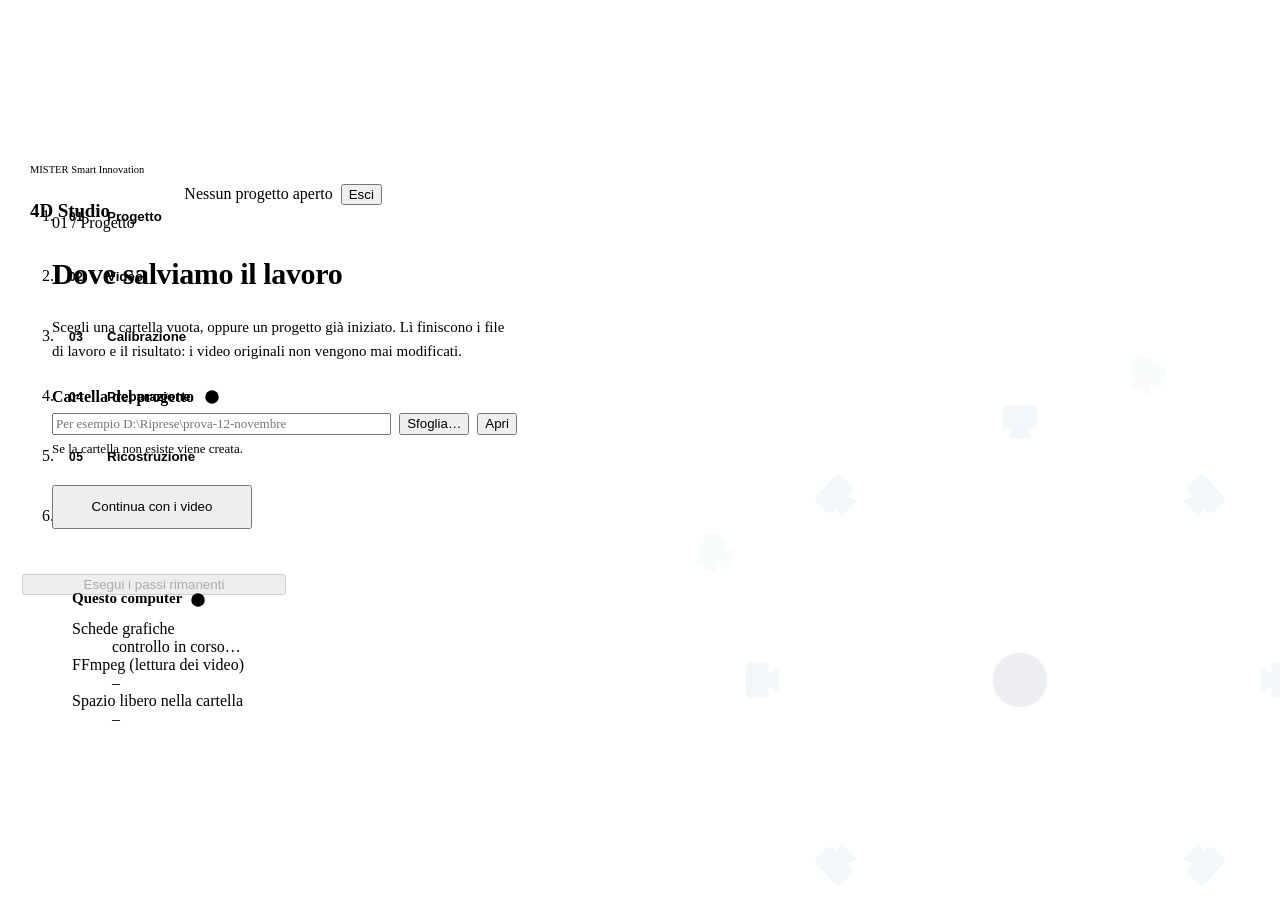
==== commit e6e6c3e0: "Open each explanation from a small "i" beside the request The long explanations of the Studio no lon" ====
--- a/src/mister4d/studio/app.html
+++ b/src/mister4d/studio/app.html
@@ -20,6 +20,8 @@
   </svg>
 </div>
 
+<svg hidden><symbol id="i-info" viewBox="0 0 24 24"><circle cx="12" cy="12" r="9"/><path d="M12 11v6M12 7.2v.6"/></symbol></svg>
+
 <header class="panel topbar">
   <div class="brand">
     <p class="eyebrow">MISTER Smart Innovation</p>
@@ -45,21 +47,8 @@
     <h2 id="t-progetto">Dove salviamo il lavoro</h2>
     <p class="lead">Scegli una cartella vuota, oppure un progetto già iniziato. Lì finiscono i file di lavoro
       e il risultato: i video originali non vengono mai modificati.</p>
-    <details class="fold explain">
-      <summary>Che cosa viene chiesto, in dettaglio</summary>
-      <dl class="explain">
-        <div><dt>La cartella del progetto</dt>
-          <dd>È il posto dove il programma scrive tutto quello che produce: le immagini estratte dai video, la calibrazione, la scena e il risultato. Usa una cartella diversa per ogni ripresa. I video originali restano dove sono e non vengono toccati.</dd></div>
-        <div><dt>Dove metterla</dt>
-          <dd>Su un disco interno veloce e con molto spazio libero. Da ogni video vengono estratte tutte le immagini, una per fotogramma: pochi secondi di ripresa in alta risoluzione con più camere occupano già alcuni gigabyte.</dd></div>
-        <div><dt>Riprendere un lavoro</dt>
-          <dd>Indicando una cartella già usata, il programma ritrova le scelte fatte e i passi già completati, e riparte da lì.</dd></div>
-        <div><dt>Questo computer</dt>
-          <dd>Le schede grafiche NVIDIA fanno il lavoro pesante della ricostruzione: senza, si può solo provare il percorso in versione ridotta. FFmpeg è il programma che legge i file video: se manca va rilanciata l'installazione.</dd></div>
-      </dl>
-    </details>
     <div class="field">
-      <label for="projectPath">Cartella del progetto</label>
+      <div class="label-row"><label for="projectPath">Cartella del progetto</label><button class="info" type="button" popovertarget="tip-project" aria-label="Spiegazione: cartella del progetto"><svg viewBox="0 0 24 24" aria-hidden="true"><use href="#i-info"/></svg></button></div>
       <div class="path-row">
         <input id="projectPath" type="text" autocomplete="off" spellcheck="false"
                placeholder="Per esempio D:\Riprese\prova-12-novembre">
@@ -69,7 +58,7 @@
       <p class="hint" id="projectHint">Se la cartella non esiste viene creata.</p>
     </div>
     <div class="result" id="computer">
-      <h3>Questo computer</h3>
+      <h3>Questo computer<button class="info" type="button" popovertarget="tip-computer" aria-label="Spiegazione: questo computer"><svg viewBox="0 0 24 24" aria-hidden="true"><use href="#i-info"/></svg></button></h3>
       <dl class="rows">
         <div><dt>Schede grafiche</dt><dd id="sysGpu">controllo in corso…</dd></div>
         <div><dt>FFmpeg (lettura dei video)</dt><dd id="sysFfmpeg">–</dd></div>
@@ -86,27 +75,19 @@
       camera. Il nome del file è il nome della camera e deve essere lo stesso nelle tre cartelle
       (cam01, cam02, …).</p>
     <details class="fold explain">
-      <summary>Che cosa viene chiesto, in dettaglio</summary>
+      <summary>Come funziona questo passo</summary>
       <dl class="explain">
         <div><dt>Perché tre riprese</dt>
           <dd>Il pannello serve a capire dove si trova e come è orientata ogni camera. Il set vuoto serve a distinguere il soggetto dallo sfondo. La ripresa del soggetto è la scena da ricostruire. Tra una ripresa e l'altra le camere non vanno toccate: stessa posizione, stesso zoom, stesso fuoco, stessa risoluzione. Se una camera viene spostata, le tre riprese vanno rifatte.</dd></div>
         <div><dt>Come preparare le cartelle</dt>
           <dd>Una cartella per ripresa, con dentro un file video per camera. Il nome del file è il nome della camera e deve essere identico nelle tre cartelle: per esempio cam01.mp4, cam02.mp4, cam03.mp4. Vanno bene i formati video comuni (MP4, MOV, MKV, MXF).</dd></div>
-        <div><dt>Pannello di calibrazione</dt>
-          <dd>Una persona muove lentamente il pannello stampato dentro lo spazio in cui starà il soggetto, a varie altezze e inclinandolo in direzioni diverse, per 30–60 secondi. Ogni camera deve vederlo più volte, e ogni volta insieme a una camera vicina: è così che le camere vengono collegate tra loro. Il file del pannello da stampare si crea al passo 03.</dd></div>
-        <div><dt>Set vuoto</dt>
-          <dd>Qualche secondo dello spazio di ripresa senza nessuno dentro, con le stesse luci e le stesse impostazioni della ripresa vera. Tutto ciò che cambia rispetto a questo momento verrà considerato parte del soggetto.</dd></div>
-        <div><dt>Sincronizzazione</dt>
-          <dd>Tutte le camere devono mostrare lo stesso istante nello stesso fotogramma. Con trigger o genlock lo fanno già: scegli «Via hardware». Altrimenti il programma riallinea i video cercando un evento comune: un battito di mani forte e secco, se ogni camera registra l'audio, oppure un flash o una luce accesa di colpo, visibile da tutte. L'evento va fatto all'inizio della ripresa del pannello e di quella del soggetto. Il riallineamento è preciso al fotogramma: può restare uno scarto più piccolo, che conta solo con movimenti veloci e si può correggere al passo 05.</dd></div>
-        <div><dt>Fotogrammi da scartare all'inizio</dt>
-          <dd>Dopo l'allineamento, i primi fotogrammi contengono il battito di mani o il flash, e spesso il soggetto che si mette in posizione. Indica quanti saltarne: a 30 fotogrammi al secondo, 30 fotogrammi sono un secondo.</dd></div>
-        <div><dt>Che cosa fa questo passo</dt>
+        <div><dt>Che cosa fa il programma</dt>
           <dd>Controlla che i video abbiano la stessa cadenza e la stessa risoluzione, li allinea e ne estrae le immagini. Se una camera ha perso dei fotogrammi durante la registrazione lo segnala, e quegli istanti vengono scartati.</dd></div>
       </dl>
     </details>
     <ol class="clips">
       <li data-clip="calib">
-        <div class="clip-head"><h3>Pannello di calibrazione</h3>
+        <div class="clip-head"><h3>Pannello di calibrazione<button class="info" type="button" popovertarget="tip-calib" aria-label="Spiegazione: pannello di calibrazione"><svg viewBox="0 0 24 24" aria-hidden="true"><use href="#i-info"/></svg></button></h3>
           <p class="hint">Il pannello a riquadri mosso dentro il volume di ripresa.</p></div>
         <div class="path-row"><input type="text" data-path aria-label="Cartella del pannello di calibrazione"
           autocomplete="off" spellcheck="false" placeholder="Cartella con i video">
@@ -114,7 +95,7 @@
         <p class="found" data-found></p>
       </li>
       <li data-clip="empty">
-        <div class="clip-head"><h3>Set vuoto</h3>
+        <div class="clip-head"><h3>Set vuoto<button class="info" type="button" popovertarget="tip-empty" aria-label="Spiegazione: set vuoto"><svg viewBox="0 0 24 24" aria-hidden="true"><use href="#i-info"/></svg></button></h3>
           <p class="hint">Pochi secondi senza soggetto, con la stessa luce della ripresa.</p></div>
         <div class="path-row"><input type="text" data-path aria-label="Cartella del set vuoto"
           autocomplete="off" spellcheck="false" placeholder="Cartella con i video">
@@ -122,7 +103,7 @@
         <p class="found" data-found></p>
       </li>
       <li data-clip="take">
-        <div class="clip-head"><h3>Ripresa del soggetto</h3>
+        <div class="clip-head"><h3>Ripresa del soggetto<button class="info" type="button" popovertarget="tip-take" aria-label="Spiegazione: ripresa del soggetto"><svg viewBox="0 0 24 24" aria-hidden="true"><use href="#i-info"/></svg></button></h3>
           <p class="hint">La scena da ricostruire.</p></div>
         <div class="path-row"><input type="text" data-path aria-label="Cartella della ripresa del soggetto"
           autocomplete="off" spellcheck="false" placeholder="Cartella con i video">
@@ -133,7 +114,7 @@
     <div class="problem" id="videoProblems" role="alert" hidden></div>
 
     <fieldset class="field">
-      <legend>Come sono sincronizzate le camere?</legend>
+      <legend>Come sono sincronizzate le camere?<button class="info" type="button" popovertarget="tip-sync" aria-label="Spiegazione: sincronizzazione delle camere"><svg viewBox="0 0 24 24" aria-hidden="true"><use href="#i-info"/></svg></button></legend>
       <div class="choices stack" role="radiogroup">
         <label><input type="radio" name="sync" value="none"><span><b>Via hardware</b>
           <small>trigger o genlock, registrazione avviata insieme</small></span></label>
@@ -144,7 +125,7 @@
       </div>
     </fieldset>
     <div class="field narrow">
-      <label for="opt-skip_frames">Fotogrammi da scartare all'inizio</label>
+      <div class="label-row"><label for="opt-skip_frames">Fotogrammi da scartare all'inizio</label><button class="info" type="button" popovertarget="tip-skip" aria-label="Spiegazione: fotogrammi da scartare"><svg viewBox="0 0 24 24" aria-hidden="true"><use href="#i-info"/></svg></button></div>
       <input id="opt-skip_frames" data-option="skip_frames" type="number" min="0" step="1" inputmode="numeric">
       <p class="hint">Per togliere il battito di mani, il flash o l'ingresso del soggetto.</p>
     </div>
@@ -163,7 +144,7 @@
     <p class="lead">Dal video del pannello si ricavano l'ottica e la posizione di ogni camera. Misura con un
       calibro un riquadro del pannello stampato: è il pannello a fissare la scala di tutto.</p>
     <details class="fold explain">
-      <summary>Che cosa viene chiesto, in dettaglio</summary>
+      <summary>Come funziona questo passo</summary>
       <dl class="explain">
         <div><dt>Il pannello</dt>
           <dd>È una scacchiera con un disegno diverso in ogni casella bianca: guardandolo, il programma riconosce ogni punto senza ambiguità. Va stampato al 100%, senza adattamento alla pagina, e incollato su un supporto rigido e opaco: se si piega o riflette la luce, la calibrazione peggiora. <span id="boardSize"></span></dd>
@@ -171,23 +152,17 @@
             <button id="makeBoard" class="btn" type="button">Crea il file del pannello da stampare</button>
             <span id="boardDone" class="hint" role="status"></span>
           </dd></div>
-        <div><dt>Lato di un riquadro</dt>
-          <dd>Dopo la stampa, misura con un calibro o un righello il lato di una casella (nere e bianche sono uguali) e scrivilo in centimetri. Le stampanti non rispettano mai esattamente le misure: conta quella reale. Da questo numero dipende la scala di tutta la scena: se è sbagliato la ricostruzione funziona lo stesso, ma le dimensioni non sono quelle vere.</dd></div>
-        <div><dt>Lato di un marker</dt>
-          <dd>Il marker è il quadrato con il disegno dentro la casella bianca, più piccolo della casella. Si misura allo stesso modo.</dd></div>
-        <div><dt>Opzioni avanzate</dt>
-          <dd>Il numero di riquadri e il tipo di marker descrivono com'è fatto il pannello: cambiali solo se usi un pannello diverso da quello creato qui. «Fotogramma con il pannello a terra» serve se durante la ripresa hai appoggiato per un momento il pannello piatto sul pavimento, al centro della scena e con la stampa verso l'alto: indicando quel fotogramma il pavimento diventa la quota zero. Il numero è quello del file immagine corrispondente, nella cartella lavoro/calibrazione/frames del progetto. Senza, la verticale viene dedotta dall'orientamento delle camere.</dd></div>
         <div><dt>Che cosa esce</dt>
           <dd>L'errore in pixel dice di quanto, in media, la posizione ricalcolata dei punti del pannello si scosta da quella vista nelle immagini: sotto mezzo pixel è buono, sopra un pixel la scena viene sfocata. La copertura dice se tra due camere vicine resta un angolo troppo ampio: da quel lato il soggetto può risultare più largo del vero.</dd></div>
       </dl>
     </details>
     <div class="field-grid">
       <div class="field narrow">
-        <label for="opt-square_cm">Lato di un riquadro</label>
+        <div class="label-row"><label for="opt-square_cm">Lato di un riquadro</label><button class="info" type="button" popovertarget="tip-square" aria-label="Spiegazione: lato di un riquadro"><svg viewBox="0 0 24 24" aria-hidden="true"><use href="#i-info"/></svg></button></div>
         <div class="unit"><input id="opt-square_cm" data-option="square_cm" type="number" min="0.5" step="0.01" inputmode="decimal"><span>cm</span></div>
       </div>
       <div class="field narrow">
-        <label for="opt-marker_cm">Lato di un marker</label>
+        <div class="label-row"><label for="opt-marker_cm">Lato di un marker</label><button class="info" type="button" popovertarget="tip-marker" aria-label="Spiegazione: lato di un marker"><svg viewBox="0 0 24 24" aria-hidden="true"><use href="#i-info"/></svg></button></div>
         <div class="unit"><input id="opt-marker_cm" data-option="marker_cm" type="number" min="0.5" step="0.01" inputmode="decimal"><span>cm</span></div>
         <p class="hint">Il quadrato con il disegno dentro il riquadro.</p>
       </div>
@@ -195,16 +170,16 @@
     <details class="fold advanced">
       <summary>Opzioni avanzate</summary>
       <div class="field-grid">
-        <div class="field narrow"><label for="opt-squares_x">Riquadri in larghezza</label>
+        <div class="field narrow"><div class="label-row"><label for="opt-squares_x">Riquadri in larghezza</label><button class="info" type="button" popovertarget="tip-board" aria-label="Spiegazione: riquadri in larghezza"><svg viewBox="0 0 24 24" aria-hidden="true"><use href="#i-info"/></svg></button></div>
           <input id="opt-squares_x" data-option="squares_x" type="number" min="3" step="1" inputmode="numeric"></div>
-        <div class="field narrow"><label for="opt-squares_y">Riquadri in altezza</label>
+        <div class="field narrow"><div class="label-row"><label for="opt-squares_y">Riquadri in altezza</label><button class="info" type="button" popovertarget="tip-board" aria-label="Spiegazione: riquadri in altezza"><svg viewBox="0 0 24 24" aria-hidden="true"><use href="#i-info"/></svg></button></div>
           <input id="opt-squares_y" data-option="squares_y" type="number" min="3" step="1" inputmode="numeric"></div>
-        <div class="field narrow"><label for="opt-dictionary">Tipo di marker</label>
+        <div class="field narrow"><div class="label-row"><label for="opt-dictionary">Tipo di marker</label><button class="info" type="button" popovertarget="tip-board" aria-label="Spiegazione: tipo di marker"><svg viewBox="0 0 24 24" aria-hidden="true"><use href="#i-info"/></svg></button></div>
           <select id="opt-dictionary" data-option="dictionary">
             <option>DICT_4X4_50</option><option>DICT_4X4_100</option><option>DICT_5X5_50</option>
             <option>DICT_5X5_100</option><option>DICT_6X6_50</option><option>DICT_6X6_100</option>
           </select></div>
-        <div class="field narrow"><label for="opt-floor_frame">Fotogramma con il pannello a terra</label>
+        <div class="field narrow"><div class="label-row"><label for="opt-floor_frame">Fotogramma con il pannello a terra</label><button class="info" type="button" popovertarget="tip-floor" aria-label="Spiegazione: fotogramma con il pannello a terra"><svg viewBox="0 0 24 24" aria-hidden="true"><use href="#i-info"/></svg></button></div>
           <input id="opt-floor_frame" data-option="floor_frame" data-empty="null" type="number" min="0" step="1" inputmode="numeric" placeholder="nessuno">
           <p class="hint">Se indicato, il pavimento diventa la quota zero.</p></div>
       </div>
@@ -218,24 +193,18 @@
     <p class="lead">Si corregge la distorsione delle ottiche e si separa il soggetto dallo sfondo, confrontando
       ogni fotogramma con il set vuoto.</p>
     <details class="fold explain">
-      <summary>Che cosa viene chiesto, in dettaglio</summary>
-      <dl class="explain">
-        <div><dt>Risoluzione di lavoro</dt>
-          <dd>Le immagini possono essere usate così come sono oppure rimpicciolite. Piena dà il massimo dettaglio ma richiede più tempo e più memoria della scheda grafica. Metà va bene per le prime prove. Un quarto serve per controllare in fretta che tutto il percorso funzioni.</dd></div>
+      <summary>Come funziona questo passo</summary>
+      <dl class="explain">
         <div><dt>Correzione delle ottiche</dt>
           <dd>Ogni obiettivo deforma un po' l'immagine, soprattutto ai bordi. Con i dati della calibrazione le immagini vengono raddrizzate, così quello che vedono camere diverse può essere confrontato.</dd></div>
         <div><dt>Maschere</dt>
           <dd>Per ogni immagine il programma segna quali punti appartengono al soggetto, confrontandola con il set vuoto: è soggetto ciò che è cambiato. Per questo le luci non devono cambiare tra set vuoto e ripresa, e il soggetto non dovrebbe avere lo stesso colore dello sfondo.</dd></div>
-        <div><dt>Soglia delle maschere</dt>
-          <dd>Dice quanto un punto deve essere diverso dal set vuoto per contare come soggetto. Con un valore basso si prende tutto il soggetto ma anche ombre e disturbi; con un valore alto la maschera è più pulita ma può perdere le parti del soggetto simili allo sfondo.</dd></div>
-        <div><dt>Ombre a terra</dt>
-          <dd>L'ombra che il soggetto proietta sul pavimento cambia l'immagine ma non è il soggetto, e di norma viene tolta. Se insieme all'ombra spariscono parti scure vicine al pavimento, come le scarpe, spunta «Non togliere le ombre a terra».</dd></div>
         <div><dt>Come leggere l'anteprima</dt>
           <dd>Ogni riga è una camera, in tre momenti della ripresa. Il soggetto deve restare intero e in piena luce, lo sfondo scurito. È il controllo più utile di tutto il percorso: una maschera sbagliata si ritrova nel risultato.</dd></div>
       </dl>
     </details>
     <fieldset class="field">
-      <legend>Risoluzione di lavoro</legend>
+      <legend>Risoluzione di lavoro<button class="info" type="button" popovertarget="tip-resolution" aria-label="Spiegazione: risoluzione di lavoro"><svg viewBox="0 0 24 24" aria-hidden="true"><use href="#i-info"/></svg></button></legend>
       <div class="choices segmented" role="radiogroup">
         <label><input type="radio" name="downscale" value="1"><span>Piena</span></label>
         <label><input type="radio" name="downscale" value="2"><span>Metà</span></label>
@@ -248,10 +217,10 @@
     <details class="fold advanced">
       <summary>Opzioni avanzate</summary>
       <div class="field-grid">
-        <div class="field narrow"><label for="opt-mask_threshold">Soglia delle maschere</label>
+        <div class="field narrow"><div class="label-row"><label for="opt-mask_threshold">Soglia delle maschere</label><button class="info" type="button" popovertarget="tip-threshold" aria-label="Spiegazione: soglia delle maschere"><svg viewBox="0 0 24 24" aria-hidden="true"><use href="#i-info"/></svg></button></div>
           <input id="opt-mask_threshold" data-option="mask_threshold" type="number" min="4" max="120" step="1" inputmode="numeric">
           <p class="hint">Abbassala se nell'anteprima mancano parti del soggetto, alzala se resta dello sfondo.</p></div>
-        <label class="check"><input type="checkbox" data-option="keep_shadows"><span>Non togliere le ombre a terra</span></label>
+        <div class="check-row"><label class="check"><input type="checkbox" data-option="keep_shadows"><span>Non togliere le ombre a terra</span></label><button class="info" type="button" popovertarget="tip-shadows" aria-label="Spiegazione: ombre a terra"><svg viewBox="0 0 24 24" aria-hidden="true"><use href="#i-info"/></svg></button></div>
       </div>
     </details>
     <div class="actions"><button class="btn primary" type="button" data-run="preparazione">Prepara immagini e maschere</button></div>
@@ -266,37 +235,28 @@
       ricostruzione viene fatta in versione ridotta, con meno dettaglio e meno passi. Serve a provare il
       percorso, non a giudicare la qualità.</p>
     <details class="fold explain">
-      <summary>Che cosa viene chiesto, in dettaglio</summary>
+      <summary>Come funziona questo passo</summary>
       <dl class="explain">
         <div><dt>Che cosa succede</dt>
           <dd>Dalle sagome viste dalle camere si ricava prima una forma grezza del soggetto, istante per istante. Poi la scena viene descritta con moltissime piccole macchie colorate e sfumate, le gaussiane, che vengono spostate e corrette migliaia di volte finché le immagini calcolate dal punto di vista di ogni camera assomigliano il più possibile a quelle vere.</dd></div>
-        <div><dt>Camera di verifica</dt>
-          <dd>Una camera messa da parte non viene usata per costruire la scena. Alla fine il programma calcola che cosa si vedrebbe dal suo punto di vista e lo confronta con ciò che quella camera ha davvero ripreso: è una misura onesta della qualità. Ha un costo: con poche camere, toglierne una peggiora il risultato. Usala nelle prove; per la versione da consegnare scegli «Nessuna».</dd></div>
-        <div><dt>Scarti di tempo tra le camere</dt>
-          <dd>Senza sincronizzazione hardware le camere scattano in momenti leggermente diversi, fino a mezzo fotogramma. Con movimenti veloci le parti in moto appaiono sdoppiate. Spuntando la casella, il programma stima il piccolo ritardo di ogni camera e ne tiene conto. Funziona solo se nella scena c'è movimento.</dd></div>
-        <div><dt>Numero di passi</dt>
-          <dd>È il numero di correzioni successive. Lasciato vuoto, viene scelto in base alla durata della ripresa. Meno passi fanno prima ma lasciano la scena meno definita.</dd></div>
-        <div><dt>Schede grafiche da usare</dt>
-          <dd>Di norma vengono usate tutte insieme. Indicane una sola se l'altra serve per altro.</dd></div>
         <div><dt>Durata e interruzione</dt>
-          <dd>Durante il calcolo vedi l'avanzamento e una stima del tempo che resta. Puoi lasciare la pagina aperta e fare altro. Se chiudi il programma o premi «Interrompi», questo passo va rifatto dall'inizio; i passi precedenti restano validi.</dd></div>
+          <dd>Durante il calcolo vedi l'avanzamento e una stima del tempo che resta. Puoi lasciare la pagina aperta e fare altro. I passi precedenti restano sempre validi.</dd></div>
       </dl>
     </details>
     <div class="field">
-      <label for="opt-holdout">Camera di verifica</label>
+      <div class="label-row"><label for="opt-holdout">Camera di verifica</label><button class="info" type="button" popovertarget="tip-holdout" aria-label="Spiegazione: camera di verifica"><svg viewBox="0 0 24 24" aria-hidden="true"><use href="#i-info"/></svg></button></div>
       <select id="opt-holdout" data-option="holdout"><option value="">Nessuna: usa tutte le camere</option></select>
       <p class="hint">Una camera tenuta fuori permette di misurare la qualità da un punto di vista nuovo, ma
         toglie informazione. Per il risultato da consegnare scegli «Nessuna».</p>
     </div>
-    <label class="check"><input type="checkbox" data-option="learn_time_offsets">
-      <span>Le camere non hanno sincronizzazione hardware: stima gli scarti di tempo tra una e l'altra</span></label>
+    <div class="check-row"><label class="check"><input type="checkbox" data-option="learn_time_offsets"> <span>Le camere non hanno sincronizzazione hardware: stima gli scarti di tempo tra una e l'altra</span></label><button class="info" type="button" popovertarget="tip-offsets" aria-label="Spiegazione: scarti di tempo tra le camere"><svg viewBox="0 0 24 24" aria-hidden="true"><use href="#i-info"/></svg></button></div>
     <details class="fold advanced">
       <summary>Opzioni avanzate</summary>
       <div class="field-grid">
-        <div class="field narrow"><label for="opt-iterations">Numero di passi</label>
+        <div class="field narrow"><div class="label-row"><label for="opt-iterations">Numero di passi</label><button class="info" type="button" popovertarget="tip-iterations" aria-label="Spiegazione: numero di passi"><svg viewBox="0 0 24 24" aria-hidden="true"><use href="#i-info"/></svg></button></div>
           <input id="opt-iterations" data-option="iterations" data-empty="null" type="number" min="50" step="50" inputmode="numeric" placeholder="automatico">
           <p class="hint">Automatico: 250 per fotogramma, almeno 7000.</p></div>
-        <div class="field narrow"><label for="opt-devices">Schede grafiche da usare</label>
+        <div class="field narrow"><div class="label-row"><label for="opt-devices">Schede grafiche da usare</label><button class="info" type="button" popovertarget="tip-devices" aria-label="Spiegazione: schede grafiche da usare"><svg viewBox="0 0 24 24" aria-hidden="true"><use href="#i-info"/></svg></button></div>
           <input id="opt-devices" data-option="devices" type="text" autocomplete="off" spellcheck="false" placeholder="tutte">
           <p class="hint">Per esempio cuda:0 per usarne una sola.</p></div>
       </div>
@@ -310,7 +270,7 @@
     <p class="lead">Si creano il player, un file unico da aprire con doppio clic, e un video dimostrativo.
       Se hai tenuto una camera di verifica viene misurata anche la qualità.</p>
     <details class="fold explain">
-      <summary>Che cosa viene chiesto, in dettaglio</summary>
+      <summary>Come funziona questo passo</summary>
       <dl class="explain">
         <div><dt>Il player</dt>
           <dd>È un solo file, player.html, che contiene sia la scena sia il programma per guardarla. Si apre con doppio clic in un browser recente, anche su un altro computer e senza connessione. Dentro si può far partire e fermare la scena, girarle intorno e guardarla dal punto di vista di ciascuna camera.</dd></div>
@@ -326,6 +286,27 @@
   </section>
 </main>
 
+<div id="tips">
+    <div id="tip-project" class="panel tip" popover><p>È il posto dove il programma scrive tutto quello che produce: le immagini estratte dai video, la calibrazione, la scena e il risultato. Usa una cartella diversa per ogni ripresa.</p><p>Mettila su un disco interno veloce e con molto spazio: da ogni video vengono estratte tutte le immagini, e pochi secondi in alta risoluzione con più camere occupano già alcuni gigabyte.</p><p>Indicando una cartella già usata, il programma ritrova le scelte fatte e i passi completati, e riparte da lì.</p></div>
+    <div id="tip-computer" class="panel tip" popover><p>Le schede grafiche NVIDIA fanno il lavoro pesante della ricostruzione: senza, si può solo provare il percorso in versione ridotta.</p><p>FFmpeg è il programma che legge i file video: se manca va rilanciata l'installazione.</p></div>
+    <div id="tip-calib" class="panel tip" popover><p>Una persona muove lentamente il pannello stampato dentro lo spazio in cui starà il soggetto, a varie altezze e inclinandolo in direzioni diverse, per 30–60 secondi.</p><p>Ogni camera deve vederlo più volte, e ogni volta insieme a una camera vicina: è così che le camere vengono collegate tra loro. Il file del pannello da stampare si crea al passo 03.</p></div>
+    <div id="tip-empty" class="panel tip" popover><p>Qualche secondo dello spazio di ripresa senza nessuno dentro, con le stesse luci e le stesse impostazioni della ripresa vera.</p><p>Tutto ciò che cambia rispetto a questo momento verrà considerato parte del soggetto: se cambia la luce o viene spostato un oggetto, il set vuoto va rifatto.</p></div>
+    <div id="tip-take" class="panel tip" popover><p>Il soggetto deve restare dentro lo spazio inquadrato da tutte le camere per tutta la ripresa. Aiutano abiti opachi e con una trama; meglio evitare colori simili allo sfondo.</p><p>La ripresa può durare quanto serve: quelle lunghe vengono ricostruite a spezzoni, e il tempo di calcolo e lo spazio su disco crescono in proporzione alla durata.</p></div>
+    <div id="tip-sync" class="panel tip" popover><p>Tutte le camere devono mostrare lo stesso istante nello stesso fotogramma. Con trigger o genlock lo fanno già: scegli «Via hardware».</p><p>Altrimenti il programma riallinea i video cercando un evento comune: un battito di mani forte e secco, se ogni camera registra l'audio, oppure un flash o una luce accesa di colpo, visibile da tutte. L'evento va fatto all'inizio della ripresa del pannello e di quella del soggetto.</p><p>Il riallineamento è preciso al fotogramma: può restare uno scarto più piccolo, che conta solo con movimenti veloci e si può correggere al passo 05.</p></div>
+    <div id="tip-skip" class="panel tip" popover><p>Dopo l'allineamento, i primi fotogrammi contengono il battito di mani o il flash, e spesso il soggetto che si mette in posizione. Indica quanti saltarne: a 30 fotogrammi al secondo, 30 fotogrammi sono un secondo.</p></div>
+    <div id="tip-square" class="panel tip" popover><p>Dopo la stampa, misura con un calibro o un righello il lato di una casella (nere e bianche sono uguali) e scrivilo in centimetri. Le stampanti non rispettano mai esattamente le misure: conta quella reale.</p><p>Da questo numero dipende la scala di tutta la scena: se è sbagliato la ricostruzione funziona lo stesso, ma le dimensioni non sono quelle vere.</p></div>
+    <div id="tip-marker" class="panel tip" popover><p>Il marker è il quadrato con il disegno dentro la casella bianca, più piccolo della casella. Si misura allo stesso modo, dopo la stampa.</p></div>
+    <div id="tip-board" class="panel tip" popover><p>Il numero di riquadri e il tipo di marker descrivono com'è fatto il pannello. Cambiali solo se usi un pannello diverso da quello creato qui: devono corrispondere a quello stampato, altrimenti non viene riconosciuto.</p></div>
+    <div id="tip-floor" class="panel tip" popover><p>Serve se durante la ripresa hai appoggiato per un momento il pannello piatto sul pavimento, al centro della scena e con la stampa verso l'alto: indicando quel fotogramma, il pavimento diventa la quota zero.</p><p>Il numero è quello del file immagine corrispondente, nella cartella lavoro/calibrazione/frames del progetto. Senza, la verticale viene dedotta dall'orientamento delle camere.</p></div>
+    <div id="tip-resolution" class="panel tip" popover><p>Le immagini possono essere usate così come sono oppure rimpicciolite. Piena dà il massimo dettaglio ma richiede più tempo e più memoria della scheda grafica.</p><p>Metà va bene per le prime prove. Un quarto serve per controllare in fretta che tutto il percorso funzioni.</p></div>
+    <div id="tip-threshold" class="panel tip" popover><p>Dice quanto un punto deve essere diverso dal set vuoto per contare come soggetto.</p><p>Con un valore basso si prende tutto il soggetto ma anche ombre e disturbi; con un valore alto la maschera è più pulita ma può perdere le parti del soggetto simili allo sfondo.</p></div>
+    <div id="tip-shadows" class="panel tip" popover><p>L'ombra che il soggetto proietta sul pavimento cambia l'immagine ma non è il soggetto, e di norma viene tolta.</p><p>Se insieme all'ombra spariscono parti scure vicine al pavimento, come le scarpe, spunta questa casella.</p></div>
+    <div id="tip-holdout" class="panel tip" popover><p>Una camera messa da parte non viene usata per costruire la scena. Alla fine il programma calcola che cosa si vedrebbe dal suo punto di vista e lo confronta con ciò che quella camera ha davvero ripreso: è una misura onesta della qualità.</p><p>Ha un costo: con poche camere, toglierne una peggiora il risultato. Usala nelle prove; per la versione da consegnare scegli «Nessuna».</p></div>
+    <div id="tip-offsets" class="panel tip" popover><p>Senza sincronizzazione hardware le camere scattano in momenti leggermente diversi, fino a mezzo fotogramma. Con movimenti veloci le parti in moto appaiono sdoppiate.</p><p>Spuntando la casella, il programma stima il piccolo ritardo di ogni camera e ne tiene conto. Funziona solo se nella scena c'è movimento.</p></div>
+    <div id="tip-iterations" class="panel tip" popover><p>È il numero di correzioni successive che il programma fa sulla scena. Lasciato vuoto, viene scelto in base alla durata della ripresa.</p><p>Meno passi fanno prima ma lasciano la scena meno definita.</p></div>
+    <div id="tip-devices" class="panel tip" popover><p>Di norma vengono usate tutte insieme. Indicane una sola, per esempio cuda:0, se l'altra serve per altro.</p></div>
+</div>
+
 <div id="toast" class="panel toast" role="alert" hidden></div>
 <script src="app.js"></script>
 </body>
--- a/src/mister4d/studio/app.css
+++ b/src/mister4d/studio/app.css
@@ -148,12 +148,31 @@
 details.fold .field-grid .field { margin-top: 8px; }
 details.fold .check { margin-top: 30px; }
 details.tech { margin-top: 28px; }
-/* The longer explanation of what a step asks: one term at a time, for whoever wants it. */
+/* How a step works: reference text, folded. */
 details.explain { margin-top: 18px; }
 dl.explain { display: grid; gap: 14px; max-width: 66ch; margin: 2px 0 20px; }
 dl.explain dt { font-weight: 600; }
 dl.explain dd { margin: 2px 0 0; color: var(--text-2); }
 dl.explain dd.explain-actions { display: flex; flex-wrap: wrap; align-items: center; gap: 8px 12px; margin-top: 10px; }
+
+/* The small "i" beside a request, and the note it opens next to itself. */
+.label-row, .check-row { display: flex; align-items: center; gap: 2px; }
+.field > .label-row { margin-bottom: 6px; }
+.label-row label { font-weight: 600; }
+.check-row { align-items: flex-start; }
+.check-row .info { margin-top: 22px; }
+.info { display: inline-grid; place-items: center; flex: none; width: 28px; height: 28px; margin: -4px 0 -4px 2px;
+  padding: 0; border: 0; border-radius: 50%; background: transparent; color: var(--text-3); cursor: pointer;
+  vertical-align: middle; }
+.info svg { width: 18px; height: 18px; stroke-width: 1.8; }
+.info:hover { color: var(--accent); background: var(--fill-hover); }
+.info.open { color: var(--accent); background: var(--accent-soft); }
+.tip { position: fixed; inset: auto; margin: 0; width: min(380px, calc(100vw - 24px)); max-height: min(60vh, 420px);
+  padding: 14px 16px; overflow: auto; font-size: 13.5px; line-height: 1.5; background: rgba(255, 255, 255, .82);
+  opacity: 0; }
+.tip.placed { opacity: 1; }
+.tip p + p { margin-top: 8px; }
+.tip::backdrop { background: transparent; }
 details.inner { margin-top: 14px; }
 details.inner > table { margin: 0 0 16px; }
 .outcome { scroll-margin-top: 16px; }
@@ -188,7 +207,7 @@
   .step-link { grid-template-columns: 26px auto 20px; min-width: 190px; }
   .stage { padding: 24px 20px 32px; overflow: visible; }
   .step h2 { font-size: 24px; }
-  .toast { position: fixed; }
+  .toast, .tip { position: fixed; }
   .path-row { flex-wrap: wrap; }
   .path-row input { flex-basis: 100%; }
 }
